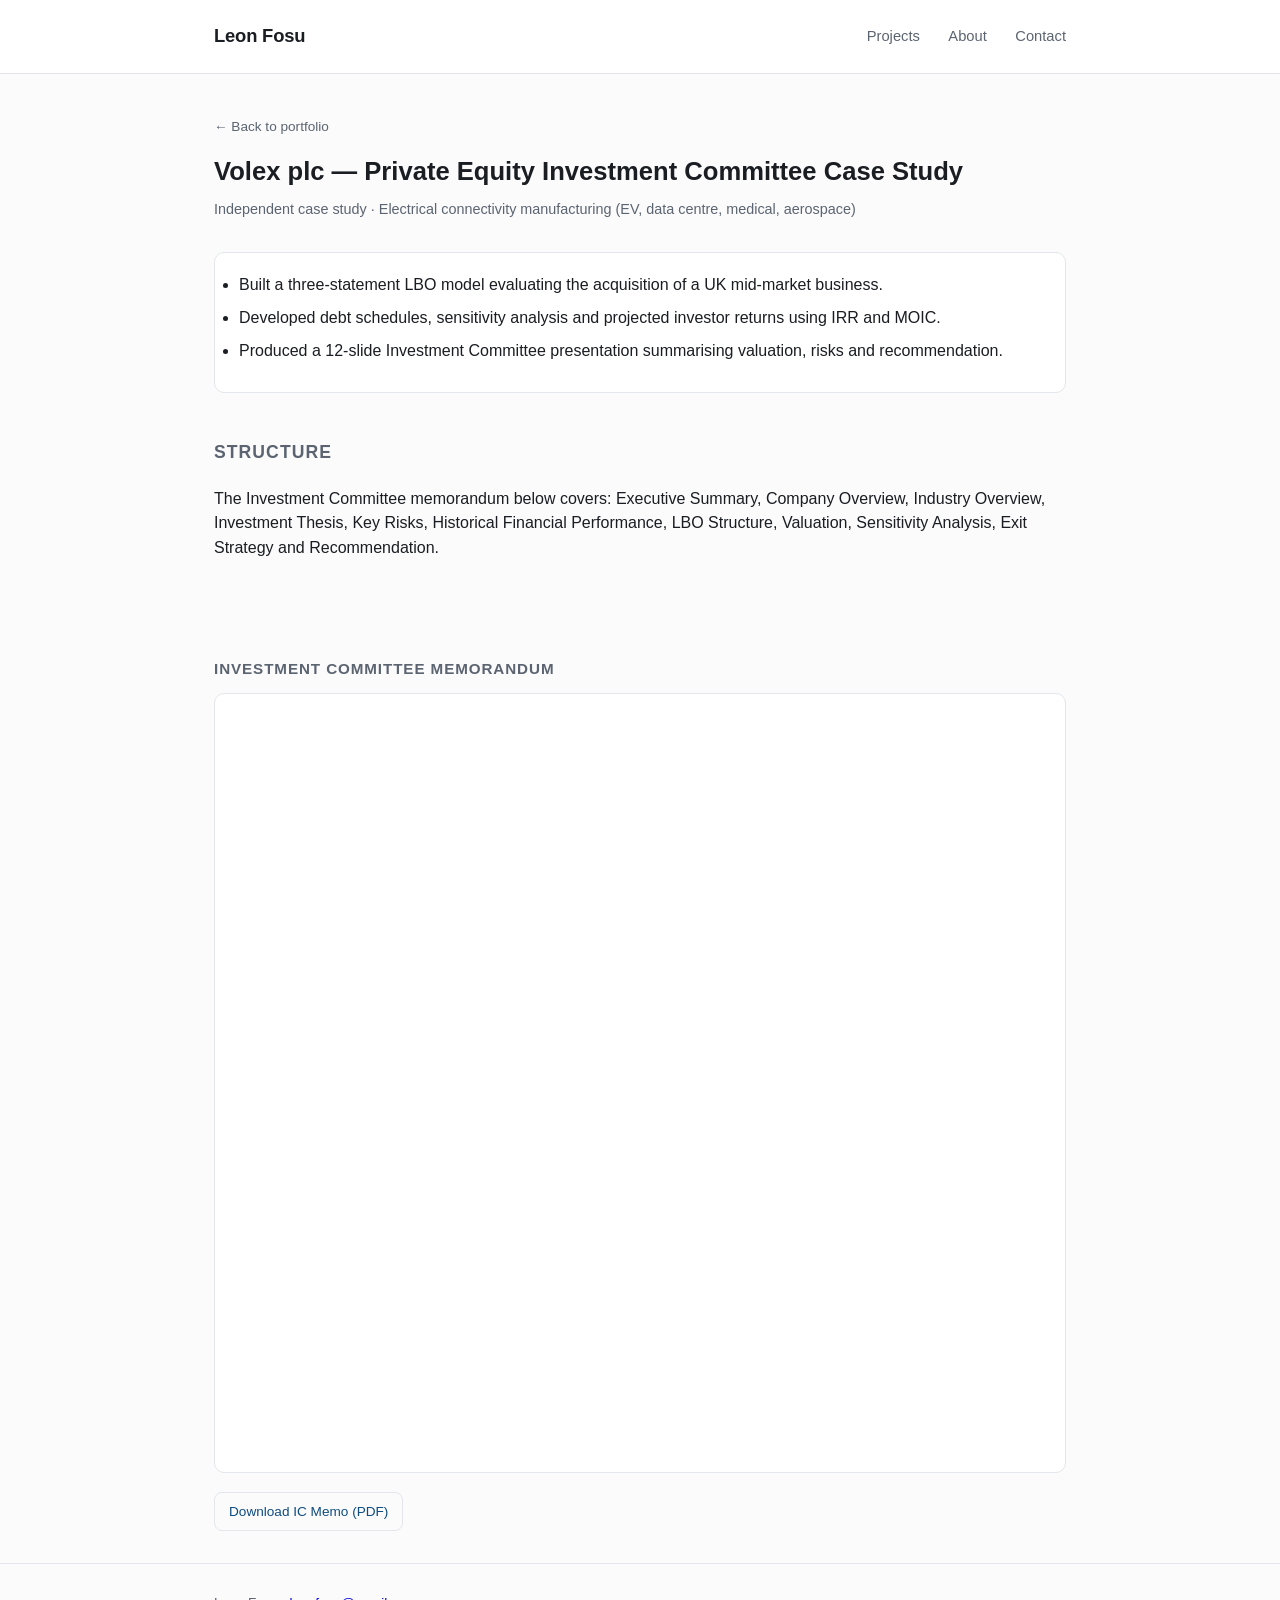
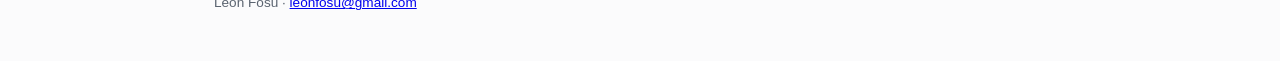
==== projects/volex-lbo.html @ 281659c0 "Folder Up 1 Level moved all the files present in the finance folder up one level" ====
<!DOCTYPE html>
<html lang="en">
<head>
<meta charset="UTF-8">
<meta name="viewport" content="width=device-width, initial-scale=1.0">
<title>Volex plc — Private Equity Investment Committee Case Study | Leon Fosu</title>
<link rel="stylesheet" href="../style.css">
</head>
<body>

<header class="site">
  <div class="wrap">
    <div class="name">Leon Fosu</div>
    <nav>
      <a href="../index.html#projects">Projects</a>
      <a href="../index.html#about">About</a>
      <a href="mailto:leonfosu@gmail.com">Contact</a>
    </nav>
  </div>
</header>

<div class="wrap">

  <div class="project-header">
    <a class="back" href="../index.html">&larr; Back to portfolio</a>
    <h1>Volex plc — Private Equity Investment Committee Case Study</h1>
    <div class="meta">Independent case study · Electrical connectivity manufacturing (EV, data centre, medical, aerospace)</div>
  </div>

  <ul class="summary-list">
    <li>Built a three-statement LBO model evaluating the acquisition of a UK mid-market business.</li>
    <li>Developed debt schedules, sensitivity analysis and projected investor returns using IRR and MOIC.</li>
    <li>Produced a 12-slide Investment Committee presentation summarising valuation, risks and recommendation.</li>
  </ul>

  <section>
    <h2>Structure</h2>
    <p>The Investment Committee memorandum below covers: Executive Summary, Company Overview, Industry
       Overview, Investment Thesis, Key Risks, Historical Financial Performance, LBO Structure, Valuation,
       Sensitivity Analysis, Exit Strategy and Recommendation.</p>
  </section>

  <div class="pdf-block">
    <h2>Investment Committee Memorandum</h2>
    <iframe class="pdf-frame" src="../assets/pdfs/volex-ic-memo-sample.pdf" loading="lazy"></iframe>
    <div class="downloads">
      <a href="../assets/pdfs/volex-ic-memo-sample.pdf" download>Download IC Memo (PDF)</a>
      <!-- Add these once the files exist:
      <a href="../assets/decks/volex-ic-deck.pptx" download>Download IC Presentation (PPTX)</a>
      <a href="../assets/models/volex-lbo-model.xlsx" download>Download LBO Model (Excel)</a>
      -->
    </div>
  </div>

</div>

<footer>
  <div class="wrap">
    Leon Fosu · <a href="mailto:leonfosu@gmail.com">leonfosu@gmail.com</a>
  </div>
</footer>

</body>
</html>
---- style.css ----
:root {
  --ink: #1a1d21;
  --muted: #5b6470;
  --line: #e3e6ea;
  --accent: #0f4c81;
  --bg: #fbfbfc;
  --card: #ffffff;
}

* { box-sizing: border-box; }

body {
  margin: 0;
  font-family: -apple-system, BlinkMacSystemFont, "Segoe UI", Helvetica, Arial, sans-serif;
  color: var(--ink);
  background: var(--bg);
  line-height: 1.55;
}

.wrap {
  max-width: 900px;
  margin: 0 auto;
  padding: 0 24px;
}

header.site {
  border-bottom: 1px solid var(--line);
  background: var(--card);
}

header.site .wrap {
  display: flex;
  justify-content: space-between;
  align-items: center;
  padding-top: 22px;
  padding-bottom: 22px;
}

header.site .name {
  font-weight: 700;
  font-size: 1.15rem;
  letter-spacing: -0.01em;
}

nav a {
  color: var(--muted);
  text-decoration: none;
  margin-left: 24px;
  font-size: 0.92rem;
}

nav a:hover { color: var(--accent); }

.hero {
  padding: 56px 0 32px;
}

.hero h1 {
  font-size: 2rem;
  margin: 0 0 8px;
  letter-spacing: -0.02em;
}

.hero p {
  color: var(--muted);
  max-width: 640px;
  margin: 0;
}

section { padding: 8px 0 48px; }

section h2 {
  font-size: 1.1rem;
  text-transform: uppercase;
  letter-spacing: 0.06em;
  color: var(--muted);
  margin-bottom: 20px;
}

.grid {
  display: grid;
  grid-template-columns: repeat(auto-fill, minmax(260px, 1fr));
  gap: 16px;
}

.card {
  background: var(--card);
  border: 1px solid var(--line);
  border-radius: 10px;
  padding: 20px;
  text-decoration: none;
  color: var(--ink);
  display: block;
  transition: border-color .15s ease, transform .15s ease;
}

.card:hover {
  border-color: var(--accent);
  transform: translateY(-2px);
}

.card .tag {
  display: inline-block;
  font-size: 0.72rem;
  font-weight: 600;
  text-transform: uppercase;
  letter-spacing: 0.04em;
  padding: 2px 8px;
  border-radius: 999px;
  margin-bottom: 10px;
}

.tag.live { background: #e6f2ea; color: #1c7a3d; }
.tag.soon { background: #f1f1f3; color: var(--muted); }

.card h3 {
  margin: 0 0 6px;
  font-size: 1.02rem;
}

.card p {
  margin: 0;
  color: var(--muted);
  font-size: 0.88rem;
}

.project-header {
  padding: 40px 0 8px;
}

.back {
  color: var(--muted);
  text-decoration: none;
  font-size: 0.85rem;
}
.back:hover { color: var(--accent); }

.project-header h1 {
  font-size: 1.6rem;
  margin: 14px 0 6px;
}

.project-header .meta {
  color: var(--muted);
  font-size: 0.9rem;
}

.summary-list {
  background: var(--card);
  border: 1px solid var(--line);
  border-radius: 10px;
  padding: 20px 24px;
  margin: 24px 0;
}

.summary-list li { margin-bottom: 8px; }

.pdf-block {
  margin: 32px 0;
}

.pdf-block h2 {
  font-size: 0.95rem;
  text-transform: uppercase;
  letter-spacing: 0.06em;
  color: var(--muted);
  margin-bottom: 12px;
}

.pdf-frame {
  width: 100%;
  height: 780px;
  border: 1px solid var(--line);
  border-radius: 10px;
  background: #fff;
}

.downloads {
  display: flex;
  gap: 10px;
  flex-wrap: wrap;
  margin-top: 12px;
}

.downloads a {
  font-size: 0.85rem;
  text-decoration: none;
  color: var(--accent);
  border: 1px solid var(--line);
  padding: 8px 14px;
  border-radius: 8px;
}

.downloads a:hover { border-color: var(--accent); }

footer {
  border-top: 1px solid var(--line);
  padding: 28px 0 48px;
  color: var(--muted);
  font-size: 0.85rem;
}
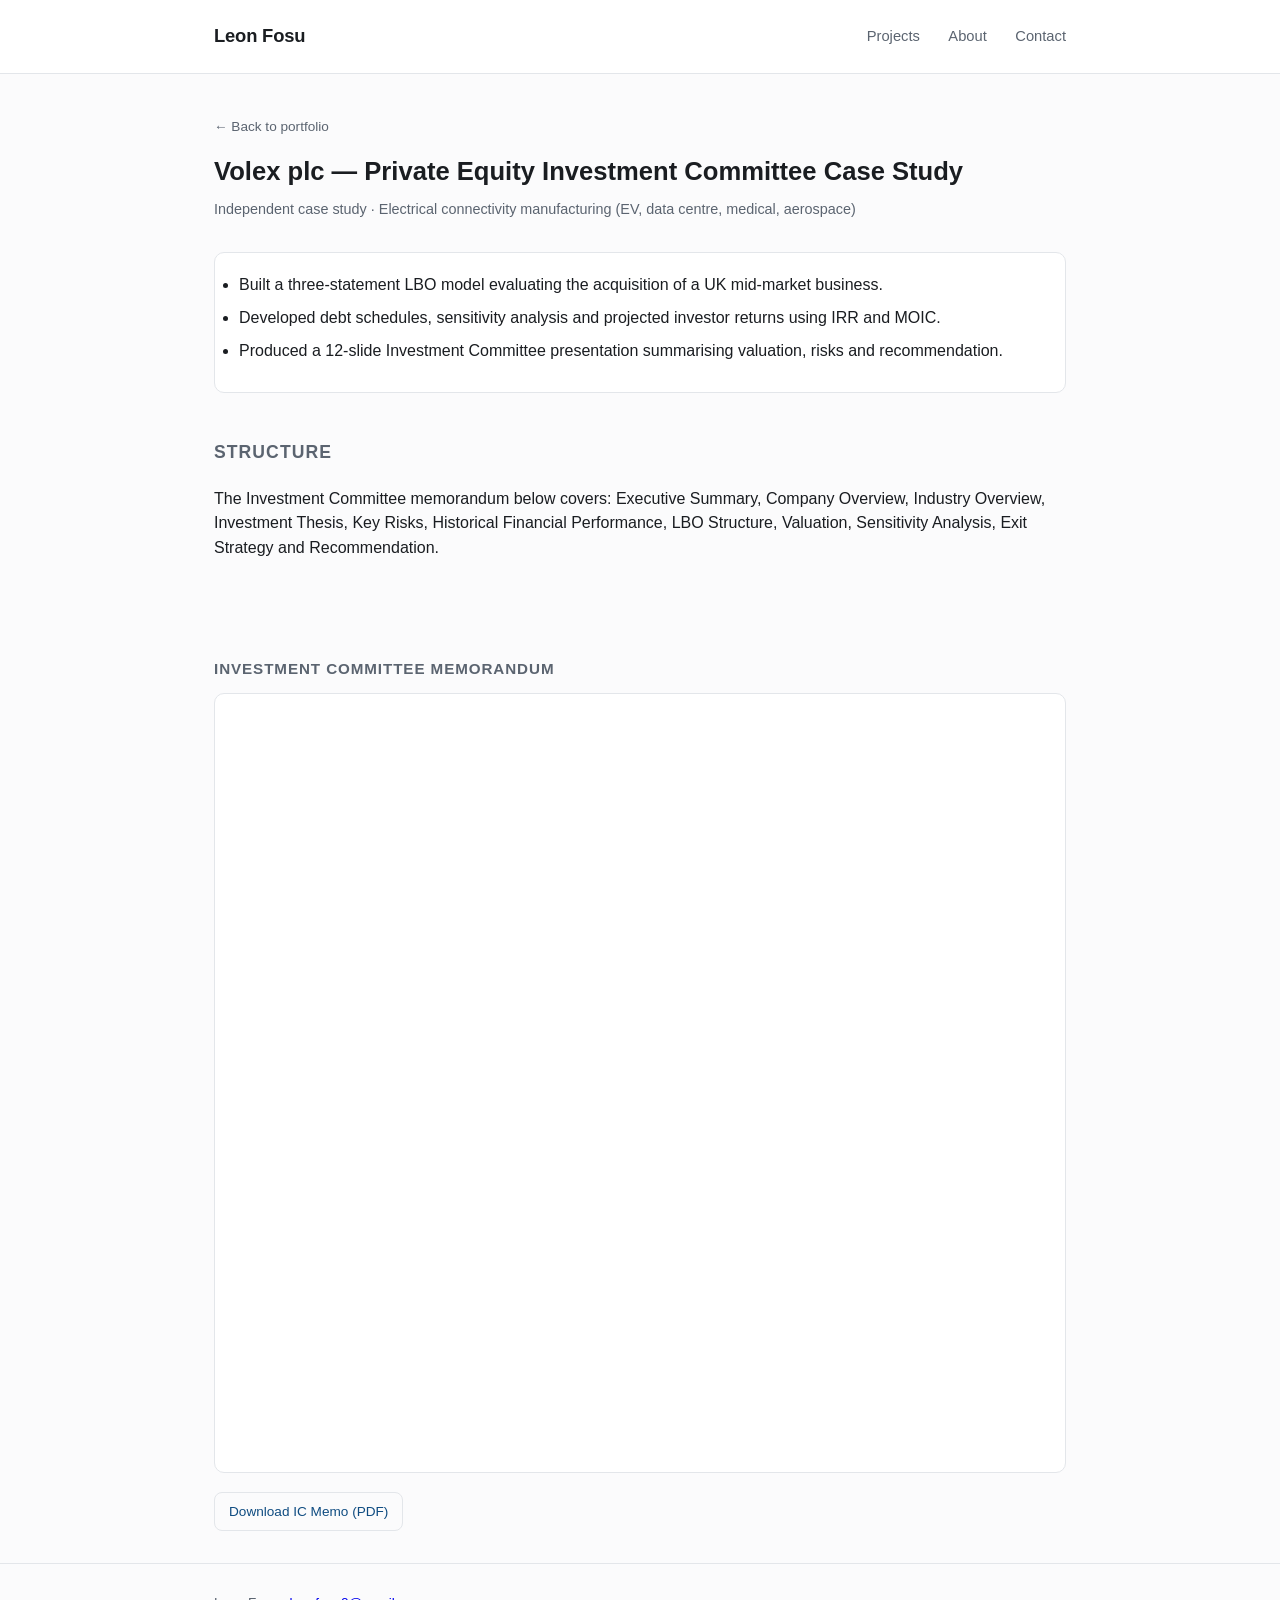
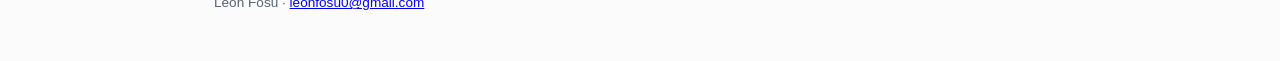
==== commit 5ca3ed65: "Vertical Hyperlinks Changed the blocks of the page to make them stacked and horizontal" ====
--- a/projects/volex-lbo.html
+++ b/projects/volex-lbo.html
@@ -14,7 +14,7 @@
     <nav>
       <a href="../index.html#projects">Projects</a>
       <a href="../index.html#about">About</a>
-      <a href="mailto:leonfosu@gmail.com">Contact</a>
+      <a href="mailto:leonfosu0@gmail.com">Contact</a>
     </nav>
   </div>
 </header>
@@ -56,7 +56,7 @@
 
 <footer>
   <div class="wrap">
-    Leon Fosu · <a href="mailto:leonfosu@gmail.com">leonfosu@gmail.com</a>
+    Leon Fosu · <a href="mailto:leonfosu0@gmail.com">leonfosu0@gmail.com</a>
   </div>
 </footer>
 
--- a/style.css
+++ b/style.css
@@ -79,11 +79,12 @@
 
 .grid {
   display: grid;
-  grid-template-columns: repeat(auto-fill, minmax(260px, 1fr));
+  grid-template-columns: 1fr;
   gap: 16px;
 }
 
 .card {
+  width: 100%;
   background: var(--card);
   border: 1px solid var(--line);
   border-radius: 10px;
